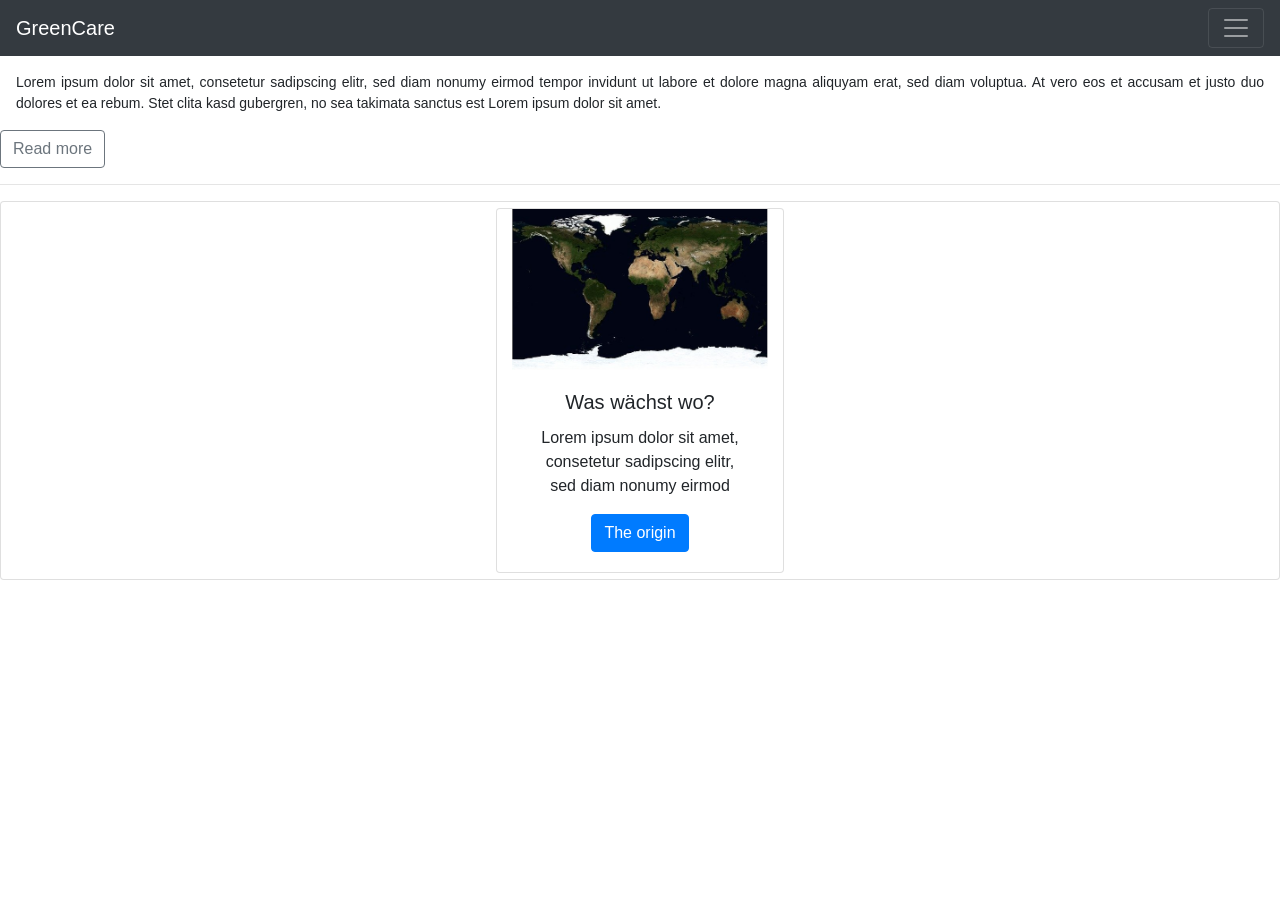
==== greencare/index.html @ 0e0a8fa8 "Add files via upload" ====
<!doctype html>
<html lang="de">
  <head>

    <meta charset="utf-8">
    <meta name="viewport" content="width=device-width, initial-scale=1, shrink-to-fit=no">


    <link rel="stylesheet" href="https://stackpath.bootstrapcdn.com/bootstrap/4.5.2/css/bootstrap.min.css" integrity="sha384-JcKb8q3iqJ61gNV9KGb8thSsNjpSL0n8PARn9HuZOnIxN0hoP+VmmDGMN5t9UJ0Z" crossorigin="anonymous">

    <title>GreenCare</title>
  </head>
  <body>
    
    
    <nav class="navbar navbar-dark bg-dark" style="background-color: #28A745;">
      <a class="navbar-brand" href="index.html">GreenCare</a>
      <button class="navbar-toggler" type="button" data-toggle="collapse" data-target="#navbarNavAltMarkup" aria-controls="navbarNavAltMarkup" aria-expanded="false" aria-label="Toggle navigation">
        <span class="navbar-toggler-icon"></span>
      </button>
      <div class="collapse navbar-collapse" id="navbarNavAltMarkup">
        <div class="navbar-nav">
          <a class="nav-link active" href="index.html">Home <span class="sr-only">(current)</span></a>
          <a class="nav-link active" href="index.html">Info <span class="sr-only">(current)</span></a>
          <a class="nav-link active" href="index.html">Project <span class="sr-only">(current)</span></a>
          <a class="nav-link active" href="index.html">General <span class="sr-only">(current)</span></a>
        </div>
      </div>
    </nav>
    
    
      <p class="text-justify m-3 " style="font-size: 14px; ">Lorem ipsum dolor sit amet, consetetur sadipscing elitr, sed diam nonumy eirmod tempor invidunt ut labore et dolore magna aliquyam erat, sed diam voluptua. At vero eos et accusam et justo duo dolores et ea rebum. Stet clita kasd gubergren, no sea takimata sanctus est Lorem ipsum dolor sit amet.</p>
      <div class="collapse" id="collapseExample">
        <div class="card card-body " style="font-size: 14px;">
          Anim pariatur cliche reprehenderit, enim eiusmod high life accusamus terry richardson ad squid. Nihil anim keffiyeh helvetica, craft beer labore wes anderson cred nesciunt sapiente ea proident.
        </div>
      </div>
      <p>
        <a class="btn btn-outline-secondary" data-toggle="collapse" href="#collapseExample" role="button" aria-expanded="false" aria-controls="collapseExample">
          Read more
        </a>
      </p>

    <hr>

  <div class="card btn btn-center">
    <div class="card test-center container" style="width: 18rem;">
      <img src="./img/earth.png">
      <div class="card-body">
        <h5 class="card-title">Was wächst wo?</h5>
        <p class="card-text">Lorem ipsum dolor sit amet, consetetur sadipscing elitr, sed diam nonumy eirmod</p>
        <a href="#" class="btn btn-primary">The origin</a>
      </div>
    </div>
  </div>      


    <script src="https://code.jquery.com/jquery-3.5.1.slim.min.js" integrity="sha384-DfXdz2htPH0lsSSs5nCTpuj/zy4C+OGpamoFVy38MVBnE+IbbVYUew+OrCXaRkfj" crossorigin="anonymous"></script>
    <script src="https://cdn.jsdelivr.net/npm/popper.js@1.16.1/dist/umd/popper.min.js" integrity="sha384-9/reFTGAW83EW2RDu2S0VKaIzap3H66lZH81PoYlFhbGU+6BZp6G7niu735Sk7lN" crossorigin="anonymous"></script>
    <script src="https://stackpath.bootstrapcdn.com/bootstrap/4.5.2/js/bootstrap.min.js" integrity="sha384-B4gt1jrGC7Jh4AgTPSdUtOBvfO8shuf57BaghqFfPlYxofvL8/KUEfYiJOMMV+rV" crossorigin="anonymous"></script>
  </body>
</html>
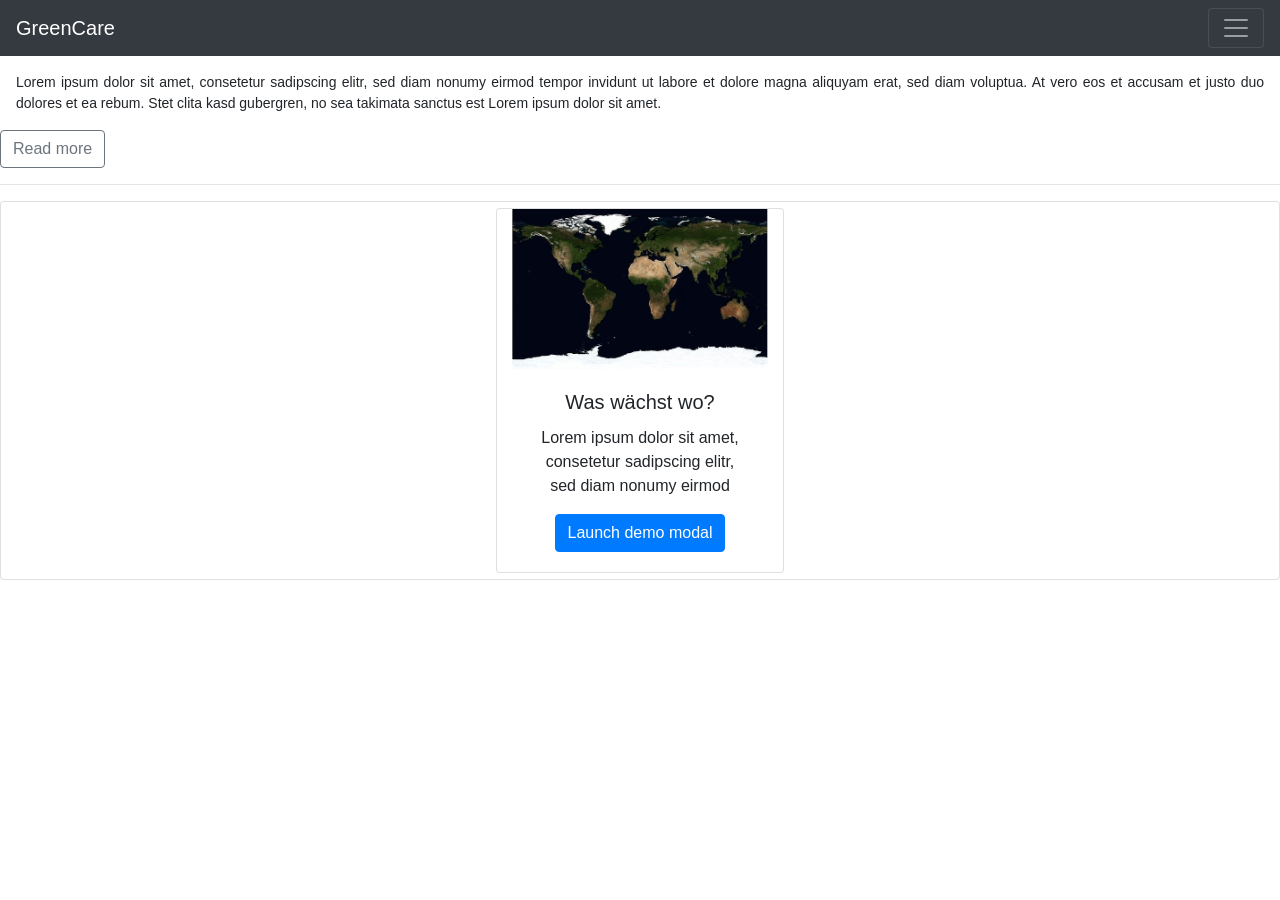
==== commit 9f91abb2: "Add files via upload second" ====
--- a/greencare/index.html
+++ b/greencare/index.html
@@ -49,10 +49,77 @@
       <div class="card-body">
         <h5 class="card-title">Was wächst wo?</h5>
         <p class="card-text">Lorem ipsum dolor sit amet, consetetur sadipscing elitr, sed diam nonumy eirmod</p>
-        <a href="#" class="btn btn-primary">The origin</a>
+        <button type="button" class="btn btn-primary" data-toggle="modal" data-target="#exampleModal">
+  Launch demo modal
+</button>
       </div>
     </div>
   </div>      
+
+<!-- Modal -->
+<div class="modal fade" id="exampleModal" tabindex="-1" role="dialog" aria-labelledby="exampleModalLabel" aria-hidden="true">
+  <div class="modal-dialog" role="document">
+    <div class="modal-content">
+      <div class="modal-header">
+        <h5 class="modal-title" id="exampleModalLabel">Welche haben sie bei sich?</h5>
+        <button type="button" class="close" data-dismiss="modal" aria-label="Close">
+          <span aria-hidden="true">&times;</span>
+        </button>
+      </div>
+      <div class="modal-body">
+        
+      
+  <div class="card btn btn-center">
+    <div class="card test-center container" style="width: 18rem;">
+      <img src="./img/Kacktus.png">
+      <div class="card-body">
+        <h5 class="card-title">Kacktus</h5>
+        <p class="card-text">Lorem ipsum dolor sit amet, consetetur sadipscing elitr, sed diam nonumy eirmod</p>
+        <button type="button" class="btn btn-primary" data-toggle="modal" data-target="#exampleModal">
+  Jaaaaaaa!!!!
+</button>
+      </div>
+    </div>
+  </div>   
+
+<br>
+<br>
+
+  <div class="card btn btn-center">
+    <div class="card test-center container" style="width: 18rem;">
+      <img src="./img/Tulpe.png">
+      <div class="card-body">
+        <h5 class="card-title">Tulpe</h5>
+        <p class="card-text">Lorem ipsum dolor sit amet, consetetur sadipscing elitr, sed diam nonumy eirmod</p>
+        <button type="button" class="btn btn-primary" data-toggle="modal" data-target="#exampleModal">
+  Jaaaaaaa sia!!!!
+</button>
+      </div>
+    </div>
+  </div> 
+
+
+<br>
+<br>
+
+    <div class="card btn btn-center">
+    <div class="card test-center container" style="width: 18rem;">
+      <img src="./img/orchideen.png">
+      <div class="card-body">
+        <h5 class="card-title">Orchideen</h5>
+        <p class="card-text">Eine Orchideen wird 1-2 mal am Tag gewässert. Sie bekommt ca. 60 Milliliter pro bewässerung.</p>
+        <button type="button" class="btn btn-primary" data-toggle="modal" data-target="#exampleModal">
+  Jaaaaaaa sia!!!!
+</button>
+      </div>
+    </div>
+  </div> 
+
+
+      </div>
+    </div>
+  </div>
+</div>
 
 
     <script src="https://code.jquery.com/jquery-3.5.1.slim.min.js" integrity="sha384-DfXdz2htPH0lsSSs5nCTpuj/zy4C+OGpamoFVy38MVBnE+IbbVYUew+OrCXaRkfj" crossorigin="anonymous"></script>
